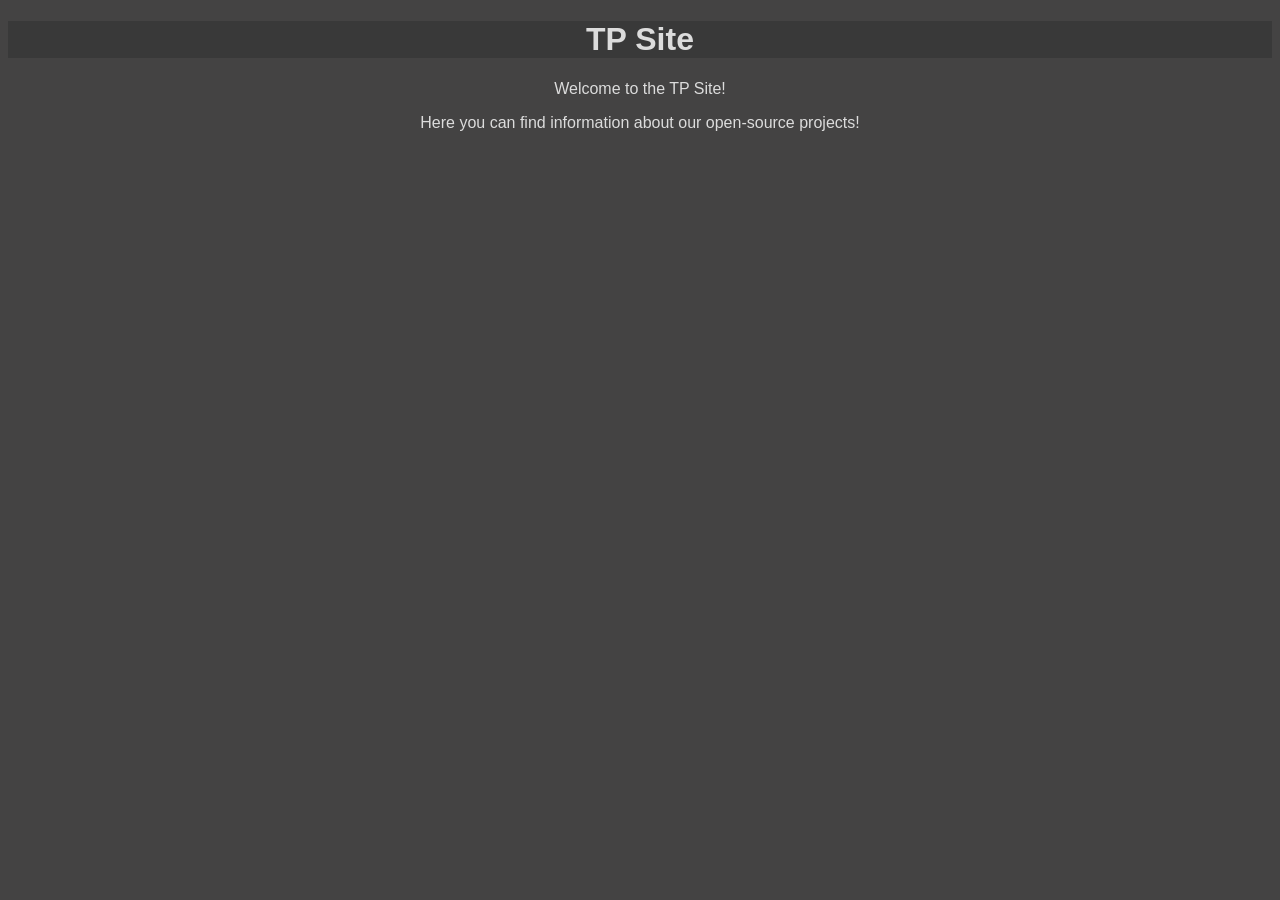
==== index.html @ d5307cc3 "first commit" ====
<!DOCTYPE html>
<link rel="stylesheet" href="style.css">
<html>
    <head>
        <title>TP Site</title>
    </head>
</html>

<body>
    <h1>TP Site</h1>
    <p>Welcome to the TP Site!</p>
    <p1>Here you can find information about our open-source projects!</p1>
</body>
---- style.css ----
h1 {
    background-color: rgb(57, 57, 57);
    color: gainsboro;
    text-align: center;
}

body {
    background-color: rgb(68, 67, 67);
    color: gainsboro;
    font-family: Arial, Helvetica, sans-serif;
    text-align: center;
}
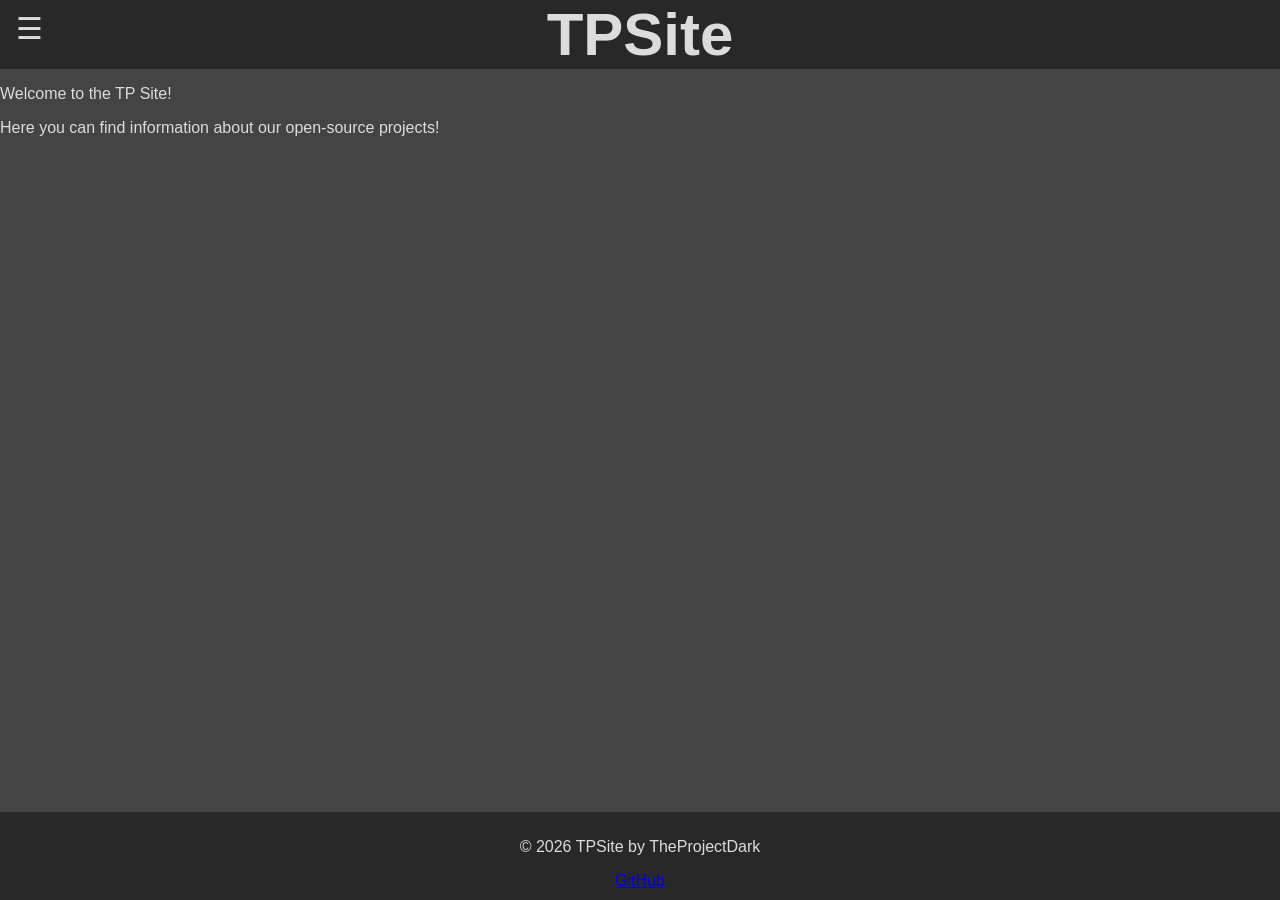
==== commit 9fdba9cb: "Added footer, some design, sidebar and new bugs to fix later hahahhah" ====
--- a/index.html
+++ b/index.html
@@ -1,13 +1,29 @@
 <!DOCTYPE html>
-<link rel="stylesheet" href="style.css">
 <html>
-    <head>
-        <title>TP Site</title>
-    </head>
-</html>
+<head>
+    <meta charset="UTF-8">
+    <link rel="stylesheet" href="style.css">
+    <title>TP Site</title>
+</head>
 
 <body>
-    <h1>TP Site</h1>
-    <p>Welcome to the TP Site!</p>
-    <p1>Here you can find information about our open-source projects!</p1>
-</body>+<button id="menuBtn" class="menu-btn">☰</button>
+    <div id="sidebar" class="sidebar">
+        <a href="index.html">Home</a>
+    </div>
+
+
+<div class="content">
+    <h1>TPSite</h1>
+</div>
+
+<script src="main.js"></script>
+<p>Welcome to the TP Site!</p>
+<p>Here you can find information about our open-source projects!</p>
+
+    <footer>
+        <p>© 2026 TPSite by TheProjectDark</p>
+        <a href="https://github.com/TheProjectDark">GitHub</a>
+    </footer>
+</body>
+</html>
--- a/style.css
+++ b/style.css
@@ -1,12 +1,62 @@
+body {
+    margin: 0;
+    font-family: Arial;
+    background: #444;
+    color: gainsboro;
+}
+
 h1 {
-    background-color: rgb(57, 57, 57);
+    text-align: center;
+    color: gainsboro;
+    font-size: 60px;
+    margin-top: 20px;
+    background-color: rgb(40, 40, 40);
+    margin: 0;
+}
+
+.menu-btn {
+    font-size: 30px;
+    position: fixed;
+    top: 10px;
+    left: 10px;
+    background: none;
+    border: none;
+    color: gainsboro;
+    cursor: pointer;
+}
+
+.sidebar {
+    position: fixed;
+    top: 0;
+    left: -220px;
+    width: 220px;
+    height: 100%;
+    background: #222;
+    padding-top: 60px;
+    transition: 0.3s;
+}
+
+.sidebar.active {
+    left: 0;
+}
+
+.sidebar a {
+    display: block;
+    padding: 10px;
+    color: gainsboro;
+    text-decoration: none;
+}
+
+.sidebar a:hover {
+    background: #444;
+}
+
+footer {
+    position: fixed;
+    bottom: 0;
+    width: 100%;
+    background: rgb(40, 40, 40);
     color: gainsboro;
     text-align: center;
-}
-
-body {
-    background-color: rgb(68, 67, 67);
-    color: gainsboro;
-    font-family: Arial, Helvetica, sans-serif;
-    text-align: center;
+    padding: 10px 0;
 }
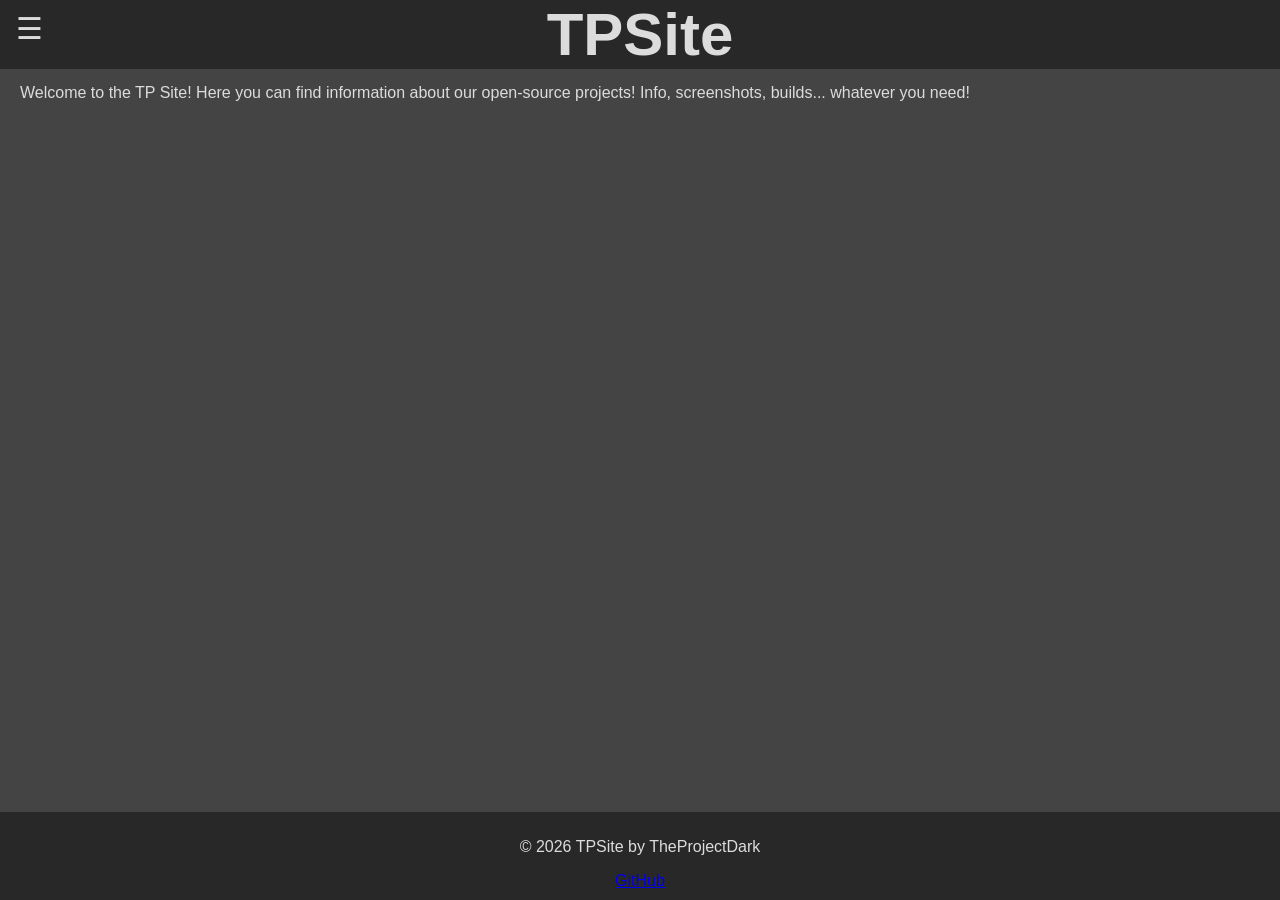
==== commit 50df6ba1: "Implemented UnityKernel page and improved sidebar" ====
--- a/index.html
+++ b/index.html
@@ -1,15 +1,17 @@
-<!DOCTYPE html>
+<!doctype html>
 <html>
 <head>
     <meta charset="UTF-8">
     <link rel="stylesheet" href="style.css">
-    <title>TP Site</title>
+    <title>TPSite</title>
 </head>
 
 <body>
 <button id="menuBtn" class="menu-btn">☰</button>
     <div id="sidebar" class="sidebar">
         <a href="index.html">Home</a>
+        <a href="projects/wEditor.html">wEditor</a>
+        <a href="projects/DemowinterUnityKernel.html">Demowinter/UnityKernel</a>
     </div>
 
 
@@ -18,12 +20,15 @@
 </div>
 
 <script src="main.js"></script>
-<p>Welcome to the TP Site!</p>
-<p>Here you can find information about our open-source projects!</p>
-
+<div class="subheader">
+    <p class="desc">
+        Welcome to the TP Site!
+        Here you can find information about our open-source projects!
+        Info, screenshots, builds... whatever you need!</p>
+</div>
     <footer>
         <p>© 2026 TPSite by TheProjectDark</p>
         <a href="https://github.com/TheProjectDark">GitHub</a>
     </footer>
 </body>
-</html>+</html>
--- a/style.css
+++ b/style.css
@@ -12,6 +12,11 @@
     margin-top: 20px;
     background-color: rgb(40, 40, 40);
     margin: 0;
+}
+
+.subheader {
+    gap: 15px;
+    padding: 15px 20px;
 }
 
 .menu-btn {
@@ -59,4 +64,9 @@
     color: gainsboro;
     text-align: center;
     padding: 10px 0;
+}
+
+.desc {
+    margin: 0;
+    color: gainsboro;
 }
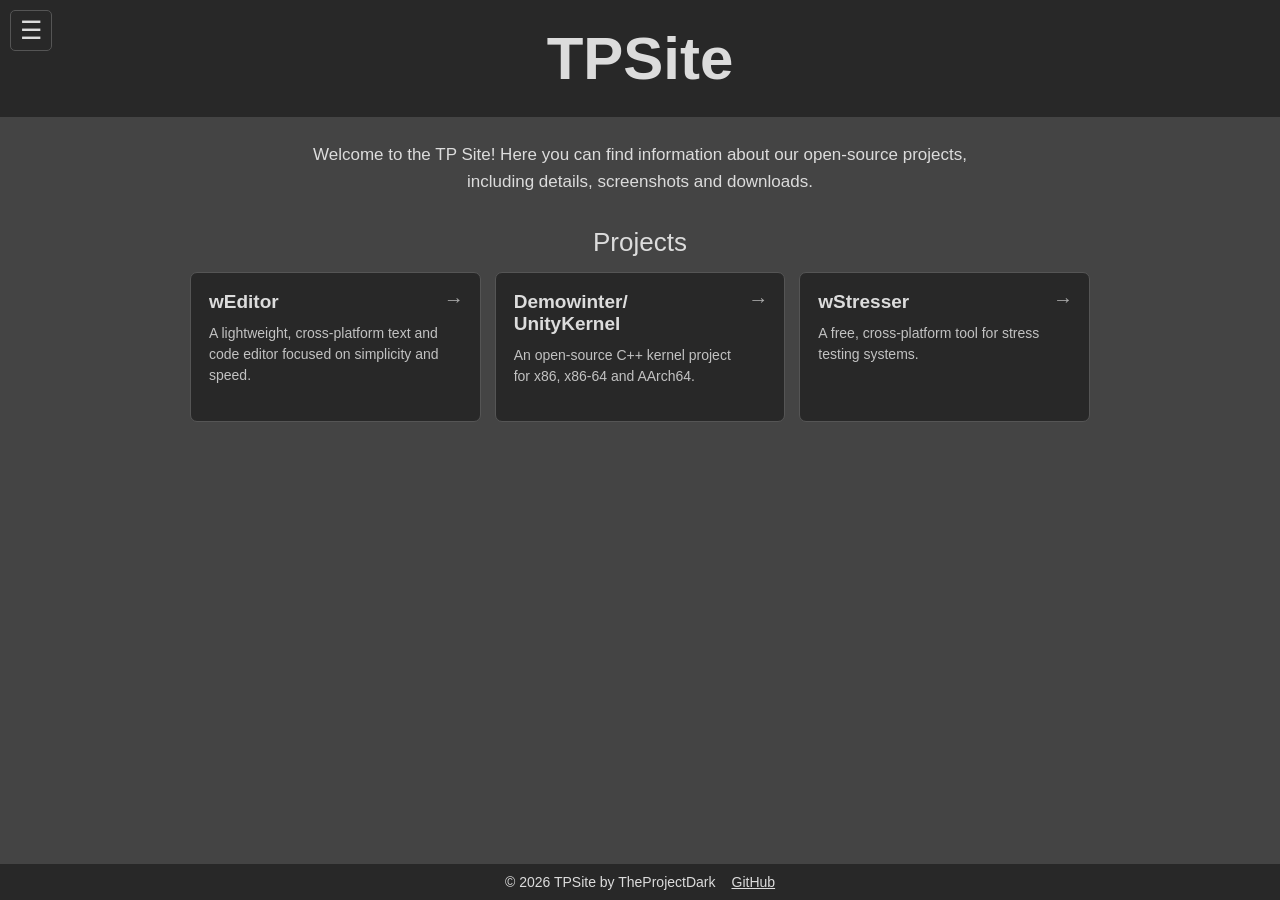
==== commit daebe6b2: "Refactor HTML structure and enhance accessibility; update styles for improved layout and responsiven" ====
--- a/index.html
+++ b/index.html
@@ -1,34 +1,59 @@
 <!doctype html>
-<html>
+<html lang="en">
 <head>
     <meta charset="UTF-8">
+    <meta name="viewport" content="width=device-width, initial-scale=1">
     <link rel="stylesheet" href="style.css">
     <title>TPSite</title>
 </head>
 
 <body>
-<button id="menuBtn" class="menu-btn">☰</button>
-    <div id="sidebar" class="sidebar">
-        <a href="index.html">Home</a>
+    <button id="menuBtn" class="menu-btn" type="button" aria-label="Toggle navigation" aria-controls="sidebar" aria-expanded="false">☰</button>
+    <nav id="sidebar" class="sidebar" aria-label="Main navigation">
+        <a href="index.html" aria-current="page">Home</a>
         <a href="projects/wEditor.html">wEditor</a>
         <a href="projects/DemowinterUnityKernel.html">Demowinter/UnityKernel</a>
-    </div>
+        <a href="projects/wStresser.html">wStresser</a>
+    </nav>
 
+    <header class="content">
+        <h1>TPSite</h1>
+    </header>
 
-<div class="content">
-    <h1>TPSite</h1>
-</div>
+    <main>
+        <section class="subheader">
+            <p class="desc">
+                Welcome to the TP Site! Here you can find information about our open-source projects,
+                including details, screenshots and downloads.
+            </p>
+        </section>
 
-<script src="main.js"></script>
-<div class="subheader">
-    <p class="desc">
-        Welcome to the TP Site!
-        Here you can find information about our open-source projects!
-        Info, screenshots, builds... whatever you need!</p>
-</div>
+        <section class="projects" aria-labelledby="projects-title">
+            <h2 id="projects-title">Projects</h2>
+            <div class="project-list">
+                <a class="project-card" href="projects/wEditor.html">
+                    <span class="project-name">wEditor</span>
+                    <span class="project-desc">A lightweight, cross-platform text and code editor focused on simplicity and speed.</span>
+                    <span class="project-arrow" aria-hidden="true">→</span>
+                </a>
+                <a class="project-card" href="projects/DemowinterUnityKernel.html">
+                    <span class="project-name">Demowinter/<wbr>UnityKernel</span>
+                    <span class="project-desc">An open-source C++ kernel project for x86, x86-64 and AArch64.</span>
+                    <span class="project-arrow" aria-hidden="true">→</span>
+                </a>
+                <a class="project-card" href="projects/wStresser.html">
+                    <span class="project-name">wStresser</span>
+                    <span class="project-desc">A free, cross-platform tool for stress testing systems.</span>
+                    <span class="project-arrow" aria-hidden="true">→</span>
+                </a>
+            </div>
+        </section>
+    </main>
+
     <footer>
         <p>© 2026 TPSite by TheProjectDark</p>
-        <a href="https://github.com/TheProjectDark">GitHub</a>
+        <a href="https://github.com/TheProjectDark" target="_blank" rel="noopener noreferrer">GitHub</a>
     </footer>
+    <script src="main.js"></script>
 </body>
 </html>
--- a/style.css
+++ b/style.css
@@ -1,72 +1,192 @@
+* {
+    box-sizing: border-box;
+}
+
 body {
+    min-height: 100vh;
     margin: 0;
-    font-family: Arial;
+    display: flex;
+    flex-direction: column;
+    font-family: Arial, sans-serif;
     background: #444;
     color: gainsboro;
 }
 
-h1 {
-    text-align: center;
-    color: gainsboro;
-    font-size: 60px;
-    margin-top: 20px;
+.content {
     background-color: rgb(40, 40, 40);
-    margin: 0;
 }
 
-.subheader {
-    gap: 15px;
-    padding: 15px 20px;
+h1 {
+    margin: 0;
+    padding: 24px 16px;
+    color: gainsboro;
+    font-size: clamp(42px, 7vw, 60px);
+    text-align: center;
 }
 
 .menu-btn {
-    font-size: 30px;
     position: fixed;
+    z-index: 3;
     top: 10px;
     left: 10px;
-    background: none;
-    border: none;
+    padding: 5px 9px;
+    border: 1px solid #555;
+    border-radius: 5px;
+    background: rgb(40, 40, 40);
     color: gainsboro;
+    font-size: 25px;
     cursor: pointer;
+}
+
+.menu-btn:focus-visible,
+.sidebar a:focus-visible,
+a:focus-visible {
+    outline: 2px solid gainsboro;
+    outline-offset: 3px;
 }
 
 .sidebar {
     position: fixed;
+    z-index: 2;
     top: 0;
-    left: -220px;
+    left: 0;
     width: 220px;
     height: 100%;
+    padding-top: 60px;
     background: #222;
-    padding-top: 60px;
-    transition: 0.3s;
+    transform: translateX(-100%);
+    transition: transform 0.25s ease;
 }
 
 .sidebar.active {
-    left: 0;
+    transform: translateX(0);
 }
 
 .sidebar a {
     display: block;
-    padding: 10px;
+    padding: 12px 14px;
     color: gainsboro;
     text-decoration: none;
 }
 
-.sidebar a:hover {
+.sidebar a:hover,
+.sidebar a[aria-current="page"] {
     background: #444;
 }
 
-footer {
-    position: fixed;
-    bottom: 0;
-    width: 100%;
-    background: rgb(40, 40, 40);
-    color: gainsboro;
+main {
+    width: min(100% - 32px, 900px);
+    margin: 0 auto;
+    flex: 1;
+}
+
+.subheader {
+    padding: 24px 20px 16px;
     text-align: center;
-    padding: 10px 0;
 }
 
 .desc {
+    max-width: 700px;
+    margin: 0 auto;
+    color: gainsboro;
+    font-size: 17px;
+    line-height: 1.6;
+}
+
+.projects {
+    padding: 16px 0 38px;
+}
+
+.projects h2 {
+    margin: 0 0 14px;
+    font-size: 26px;
+    font-weight: 500;
+    text-align: center;
+}
+
+.project-list {
+    display: grid;
+    grid-template-columns: repeat(3, minmax(0, 1fr));
+    gap: 14px;
+}
+
+.project-card {
+    position: relative;
+    min-height: 150px;
+    display: flex;
+    flex-direction: column;
+    gap: 10px;
+    padding: 18px 38px 18px 18px;
+    border: 1px solid #555;
+    border-radius: 7px;
+    background: rgb(40, 40, 40);
+    color: gainsboro;
+    text-decoration: none;
+    transition: background-color 0.2s ease, border-color 0.2s ease;
+}
+
+.project-card:hover {
+    border-color: #888;
+    background: #333;
+}
+
+.project-name {
+    max-width: calc(100% - 22px);
+    font-size: 19px;
+    font-weight: 600;
+    overflow-wrap: anywhere;
+}
+
+.project-desc {
+    color: #c2c2c2;
+    font-size: 14px;
+    line-height: 1.5;
+}
+
+.project-arrow {
+    position: absolute;
+    top: 16px;
+    right: 16px;
+    color: #aaa;
+    font-size: 20px;
+    line-height: 1;
+}
+
+footer {
+    width: 100%;
+    display: flex;
+    align-items: center;
+    justify-content: center;
+    gap: 16px;
+    padding: 10px 16px;
+    background: rgb(40, 40, 40);
+    color: gainsboro;
+    font-size: 14px;
+}
+
+footer p {
     margin: 0;
+}
+
+footer a {
     color: gainsboro;
-}+}
+
+@media (max-width: 700px) {
+    .project-list {
+        grid-template-columns: 1fr;
+    }
+
+    .project-card {
+        min-height: 0;
+    }
+}
+
+@media (prefers-reduced-motion: reduce) {
+    *,
+    *::before,
+    *::after {
+        scroll-behavior: auto !important;
+        transition-duration: 0.01ms !important;
+    }
+}
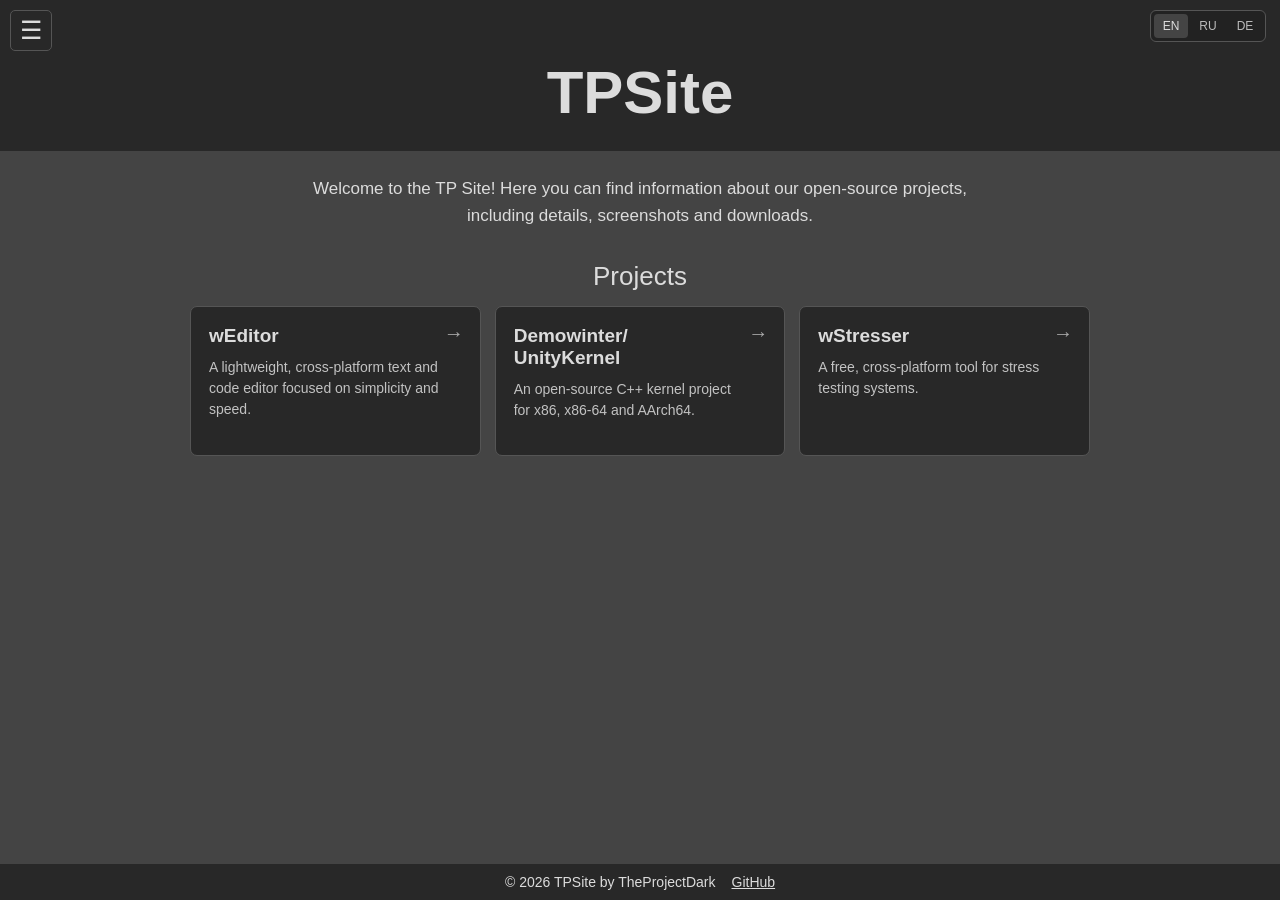
==== commit a58700e1: "Added russian and germa localization" ====
--- a/index.html
+++ b/index.html
@@ -3,47 +3,53 @@
 <head>
     <meta charset="UTF-8">
     <meta name="viewport" content="width=device-width, initial-scale=1">
+    <meta name="description" content="Open-source projects by TheProjectDark, including wEditor, Demowinter/UnityKernel and wStresser." data-i18n-content="meta.home">
     <link rel="stylesheet" href="style.css">
-    <title>TPSite</title>
+    <title data-i18n="title.home">TPSite</title>
 </head>
 
 <body>
-    <button id="menuBtn" class="menu-btn" type="button" aria-label="Toggle navigation" aria-controls="sidebar" aria-expanded="false">☰</button>
-    <nav id="sidebar" class="sidebar" aria-label="Main navigation">
-        <a href="index.html" aria-current="page">Home</a>
+    <button id="menuBtn" class="menu-btn" type="button" aria-label="Toggle navigation" aria-controls="sidebar" aria-expanded="false" data-i18n-aria="common.toggleNavigation">☰</button>
+    <nav id="sidebar" class="sidebar" aria-label="Main navigation" data-i18n-aria="common.mainNavigation">
+        <a href="index.html" aria-current="page" data-i18n="common.home">Home</a>
         <a href="projects/wEditor.html">wEditor</a>
         <a href="projects/DemowinterUnityKernel.html">Demowinter/UnityKernel</a>
         <a href="projects/wStresser.html">wStresser</a>
     </nav>
 
     <header class="content">
+        <div class="language-switcher" role="group" aria-label="Choose language" data-i18n-aria="common.chooseLanguage">
+            <button type="button" lang="en" data-language="en" aria-pressed="true">EN</button>
+            <button type="button" lang="ru" data-language="ru" aria-pressed="false">RU</button>
+            <button type="button" lang="de" data-language="de" aria-pressed="false">DE</button>
+        </div>
         <h1>TPSite</h1>
     </header>
 
     <main>
         <section class="subheader">
-            <p class="desc">
+            <p class="desc" data-i18n="home.intro">
                 Welcome to the TP Site! Here you can find information about our open-source projects,
                 including details, screenshots and downloads.
             </p>
         </section>
 
         <section class="projects" aria-labelledby="projects-title">
-            <h2 id="projects-title">Projects</h2>
+            <h2 id="projects-title" data-i18n="home.projects">Projects</h2>
             <div class="project-list">
                 <a class="project-card" href="projects/wEditor.html">
                     <span class="project-name">wEditor</span>
-                    <span class="project-desc">A lightweight, cross-platform text and code editor focused on simplicity and speed.</span>
+                    <span class="project-desc" data-i18n="home.editor">A lightweight, cross-platform text and code editor focused on simplicity and speed.</span>
                     <span class="project-arrow" aria-hidden="true">→</span>
                 </a>
                 <a class="project-card" href="projects/DemowinterUnityKernel.html">
                     <span class="project-name">Demowinter/<wbr>UnityKernel</span>
-                    <span class="project-desc">An open-source C++ kernel project for x86, x86-64 and AArch64.</span>
+                    <span class="project-desc" data-i18n="home.kernel">An open-source C++ kernel project for x86, x86-64 and AArch64.</span>
                     <span class="project-arrow" aria-hidden="true">→</span>
                 </a>
                 <a class="project-card" href="projects/wStresser.html">
                     <span class="project-name">wStresser</span>
-                    <span class="project-desc">A free, cross-platform tool for stress testing systems.</span>
+                    <span class="project-desc" data-i18n="home.stresser">A free, cross-platform tool for stress testing systems.</span>
                     <span class="project-arrow" aria-hidden="true">→</span>
                 </a>
             </div>
@@ -51,7 +57,7 @@
     </main>
 
     <footer>
-        <p>© 2026 TPSite by TheProjectDark</p>
+        <p data-i18n="common.copyright">© 2026 TPSite by TheProjectDark</p>
         <a href="https://github.com/TheProjectDark" target="_blank" rel="noopener noreferrer">GitHub</a>
     </footer>
     <script src="main.js"></script>
--- a/style.css
+++ b/style.css
@@ -13,6 +13,8 @@
 }
 
 .content {
+    position: relative;
+    padding-top: 34px;
     background-color: rgb(40, 40, 40);
 }
 
@@ -40,9 +42,41 @@
 
 .menu-btn:focus-visible,
 .sidebar a:focus-visible,
-a:focus-visible {
+a:focus-visible,
+.language-switcher button:focus-visible {
     outline: 2px solid gainsboro;
     outline-offset: 3px;
+}
+
+.language-switcher {
+    position: absolute;
+    z-index: 1;
+    top: 10px;
+    right: 14px;
+    display: inline-flex;
+    gap: 3px;
+    padding: 3px;
+    border: 1px solid #555;
+    border-radius: 6px;
+    background: #222;
+}
+
+.language-switcher button {
+    min-width: 34px;
+    padding: 5px 7px;
+    border: 0;
+    border-radius: 4px;
+    background: transparent;
+    color: #bbb;
+    font: inherit;
+    font-size: 12px;
+    cursor: pointer;
+}
+
+.language-switcher button:hover,
+.language-switcher button[aria-pressed="true"] {
+    background: #444;
+    color: gainsboro;
 }
 
 .sidebar {
